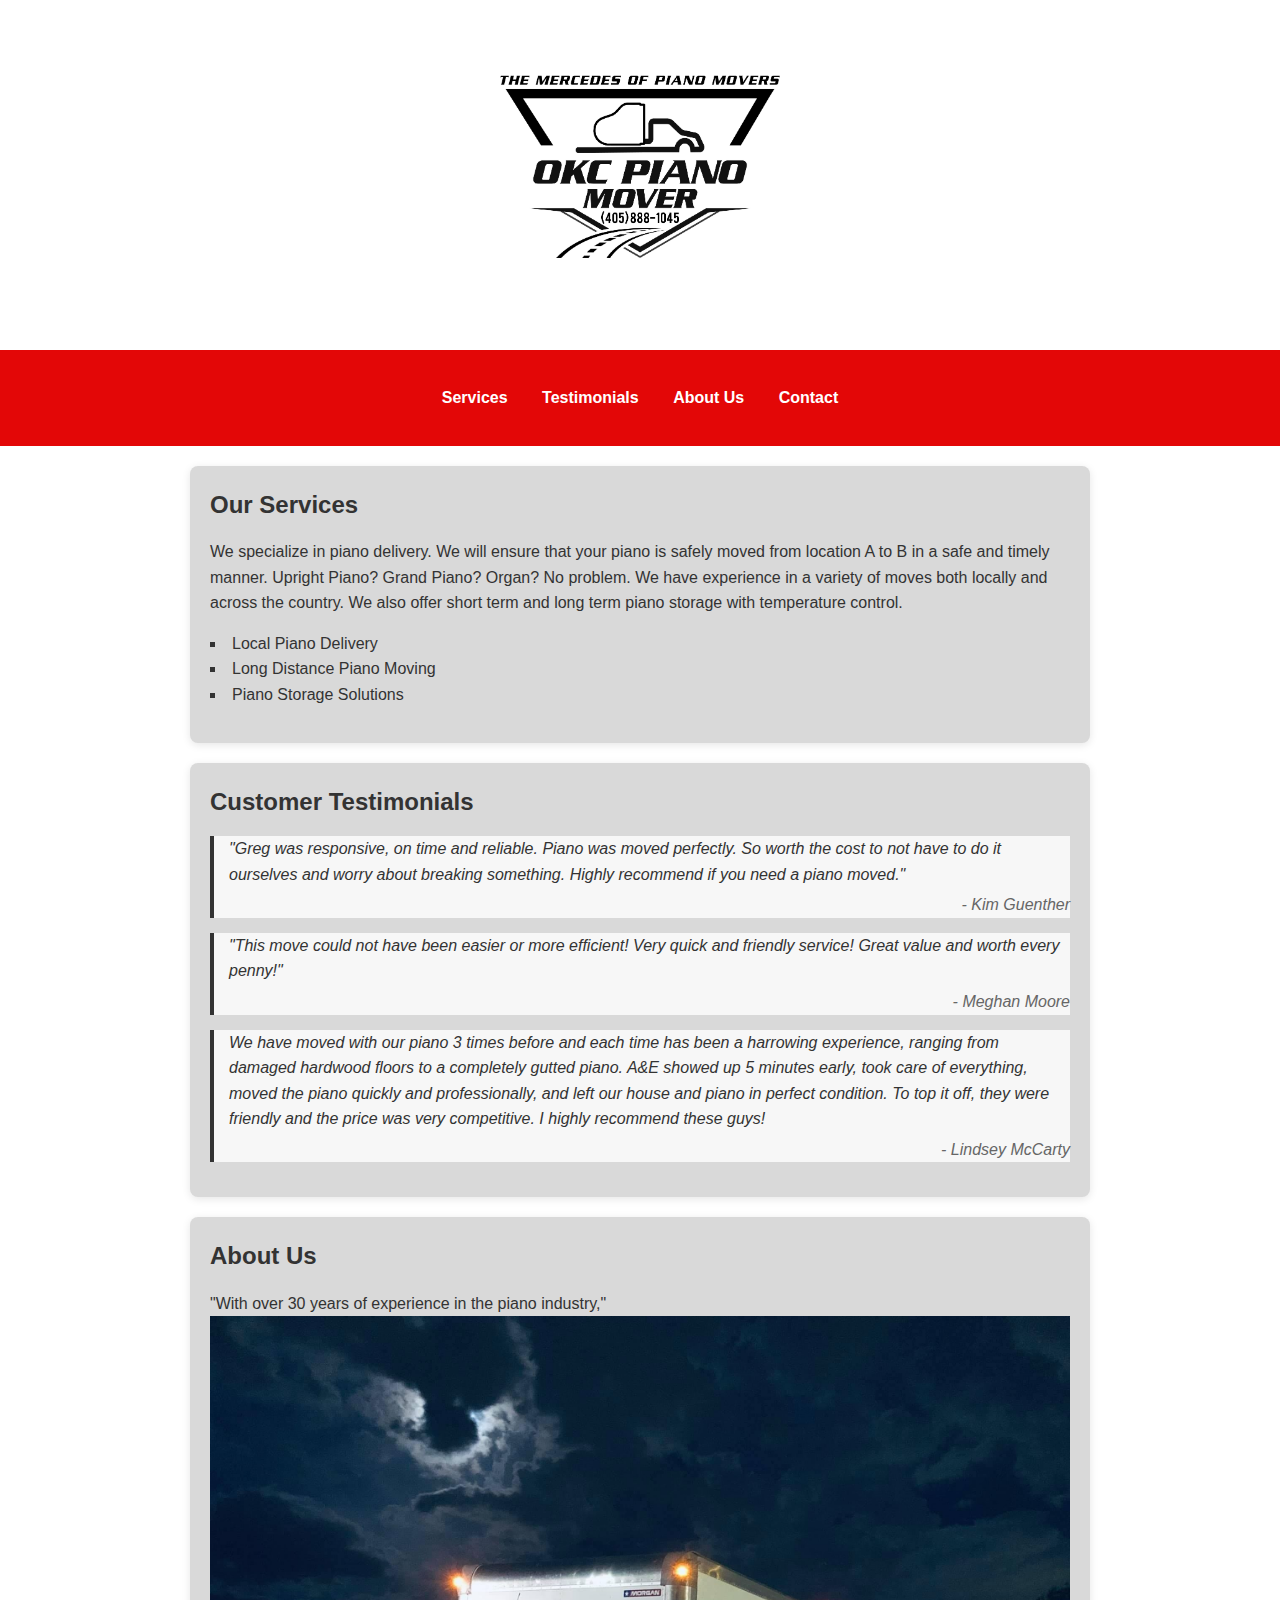
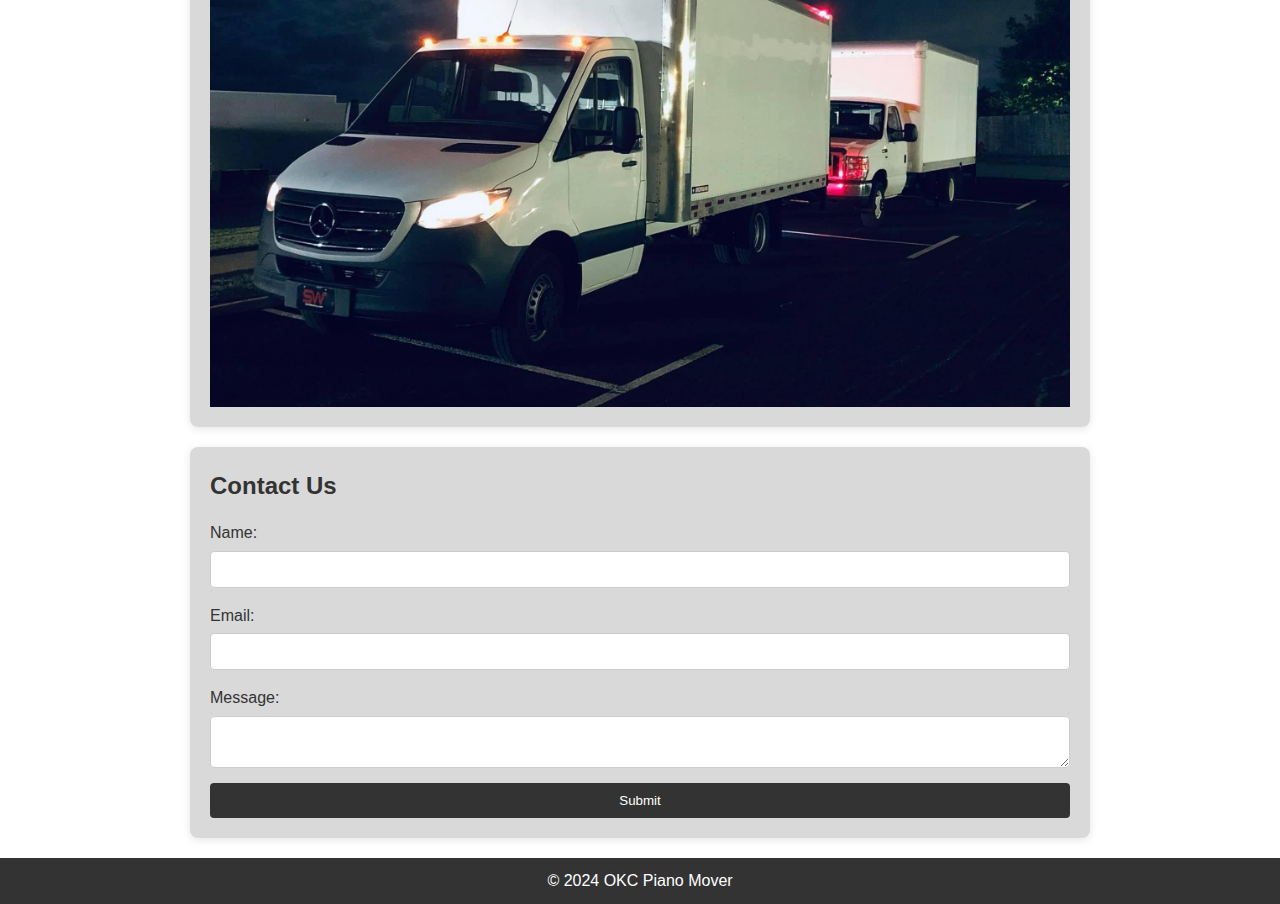
==== index.html @ 0775710b "added a piano type illustration image" ====
<!DOCTYPE html>
<html lang="en">
<head>
    <meta charset="UTF-8">
    <meta name="viewport" content="width=device-width, initial-scale=1.0">
    <title>OKC Piano Mover</title>
    <link rel="stylesheet" href="styles.css">
</head>
<body>

<center><img align ="center" src="images/logo.jpg" class="logo"  alt="OKC Piano Mover" height="350" width="350">
</center>
    <header>
        <nav>
            <ul>
                <li><a href="#services">Services</a></li>
                <li><a href="#testimonials">Testimonials</a></li>
                <li> <a href="#About Us">About Us</a></li>
                <li><a href="#contact">Contact</a></li>                
            </ul>
        </nav>
    </header>

    <section id="services" class="section">
        <h2>Our Services</h2>
        <p> We specialize in piano delivery. We will ensure that your piano is safely moved from location A to B in a safe and timely
            manner. Upright Piano? Grand Piano? Organ? No problem. We have experience in a variety of moves both locally and across the country. 
            We also offer short term and long term piano storage with temperature control.
		</p>
        <ul>
            <li>Local Piano Delivery</li>
            <li>Long Distance Piano Moving</li>
            <li>Piano Storage Solutions</li>
        </ul>
    </section>

    <section id="testimonials" class="section">
        <h2>Customer Testimonials</h2>

        <blockquote>
            <p>"Greg was responsive, on time and reliable. Piano was moved perfectly. So worth the cost to not have to 
                do it ourselves and worry about breaking something. Highly recommend if you need a piano moved."
            </p>
            <cite>- Kim Guenther</cite>
        </blockquote>
        <blockquote>
            <p>"This move could not  have been easier or more efficient! Very quick and friendly service! Great value  
                 and worth every penny!"
            </p>
            <cite>- Meghan Moore</cite>
        </blockquote>
        <blockquote>
            <p>We have moved with our piano 3 times before and each time has been a harrowing experience, ranging
            from damaged hardwood floors to a completely gutted piano. A&E showed up 5 minutes early, took care 
            of everything, moved the piano quickly and professionally, and left our house and piano in perfect
            condition. To top it off, they were friendly and the price was very competitive. I highly recommend these
            guys!
            </p>
            <cite>- Lindsey McCarty</cite>
        </blockquote>
    </section>

    <section id="About Us" class="section">
        <h2>About Us</h2>
        <p>"With over 30 years of experience in the piano industry,"</p>
        <center><img align ="center" src="images/trux.jpg" class="responsive"  alt="Moving Truck" height="600" width="744">
        </center>
    </section>

    <section id="contact" class="section">
        <h2>Contact Us</h2>
        <form action="#">
            <label for="name">Name:</label>
            <input type="text" id="name" name="name" required>

            <label for="email">Email:</label>
            <input type="email" id="email" name="email" required>

            <label for="message">Message:</label>
            <textarea id="message" name="message" required></textarea>

            <button type="submit">Submit</button>
        </form>
    </section>

    <footer>
        <p>&copy; 2024 OKC Piano Mover</p>
    </footer>

    
</body>


</html>

<?php

?>
---- styles.css ----
* {
    margin: 0;
    padding: 0;
    box-sizing: border-box;
}

body {
    font-family: Arial, sans-serif;
    line-height: 1.6;
    background-color: #ffffff;
    color: #333;
}
header logo {
    background-color: #333;
    color: white;
    padding: 20px 0;
   
}
header {
    background-color: #e30707;
    color: white;
    padding: 20px 0;
    text-align: center;
}

header h1 {
    margin-bottom: 10px;
}

nav ul {
    list-style: none;
    padding: 0;
}

nav ul li {
    display: inline;
    margin: 0 15px;
}

nav ul li a {
    color: white;
    text-decoration: none;
    font-weight: bold;
}

nav ul li a:hover {
    text-decoration: underline;
}

.section {
    padding: 20px;
    max-width: 900px;
    margin: 20px auto;
    background-color: #d9d9d9;
    border-radius: 8px;
    box-shadow: 0 2px 8px rgba(0, 0, 0, 0.1);
}

h2 {
    margin-bottom: 15px;
    color: #333;
}

ul {
    list-style: square inside;
    margin: 15px 0;
}

blockquote {
    border-left: 4px solid #333;
    padding-left: 15px;
    margin: 15px 0;
    background-color: #f7f7f7
}

blockquote p {
    font-style: italic;
}

blockquote cite {
    display: block;
    margin-top: 5px;
    text-align: right;
    color: #666;
}

form {
    display: flex;
    flex-direction: column;
}

form label {
    margin-bottom: 5px;
}

form input, form textarea {
    padding: 10px;
    margin-bottom: 15px;
    border: 1px solid #ccc;
    border-radius: 4px;
}

form button {
    padding: 10px 15px;
    background-color: #333;
    color: white;
    border: none;
    border-radius: 4px;
    cursor: pointer;
}

form button:hover {
    background-color: #555;
}

footer {
    text-align: center;
    padding: 10px 0;
    background-color: #333;
    color: white;
    margin-top: 20px;
}

.responsive{
    width: 100%;
    height: auto;
  }

.dropdowntext{

    text-align:left;
    display:inline-block;
}
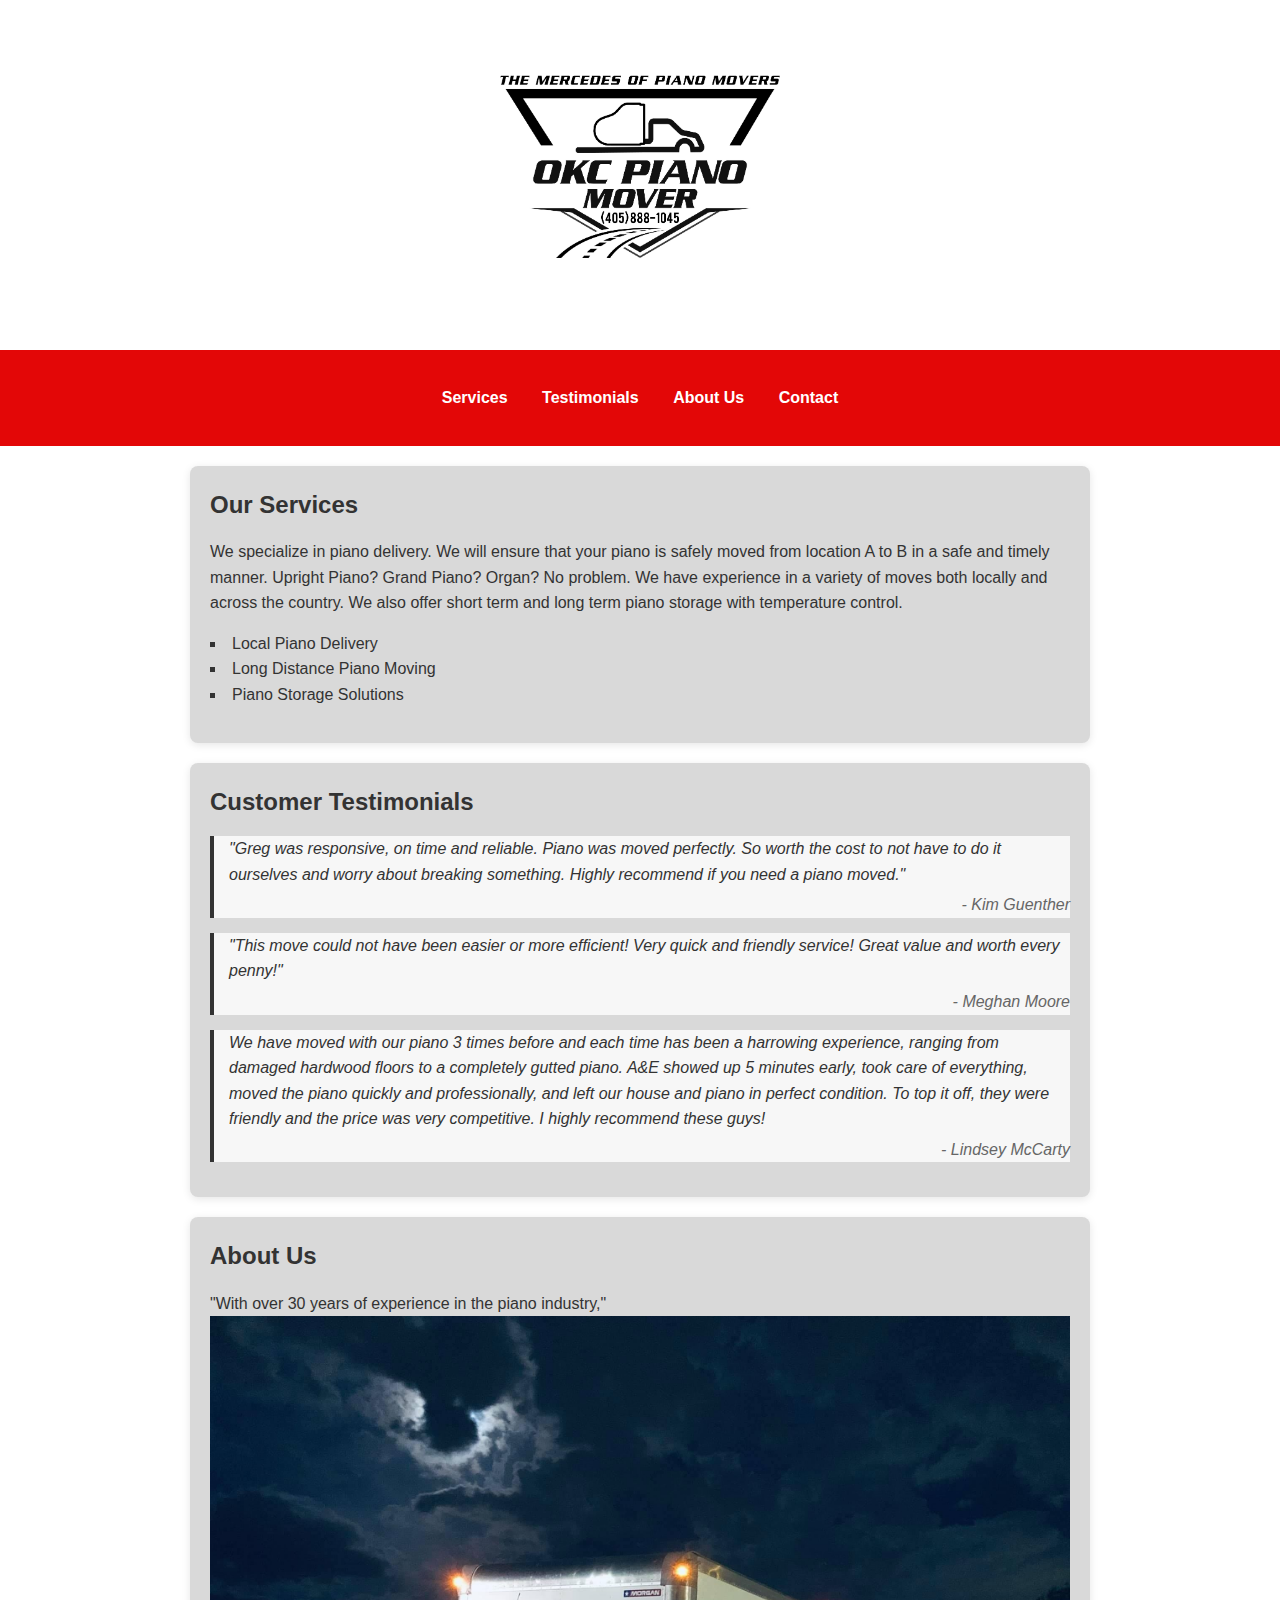
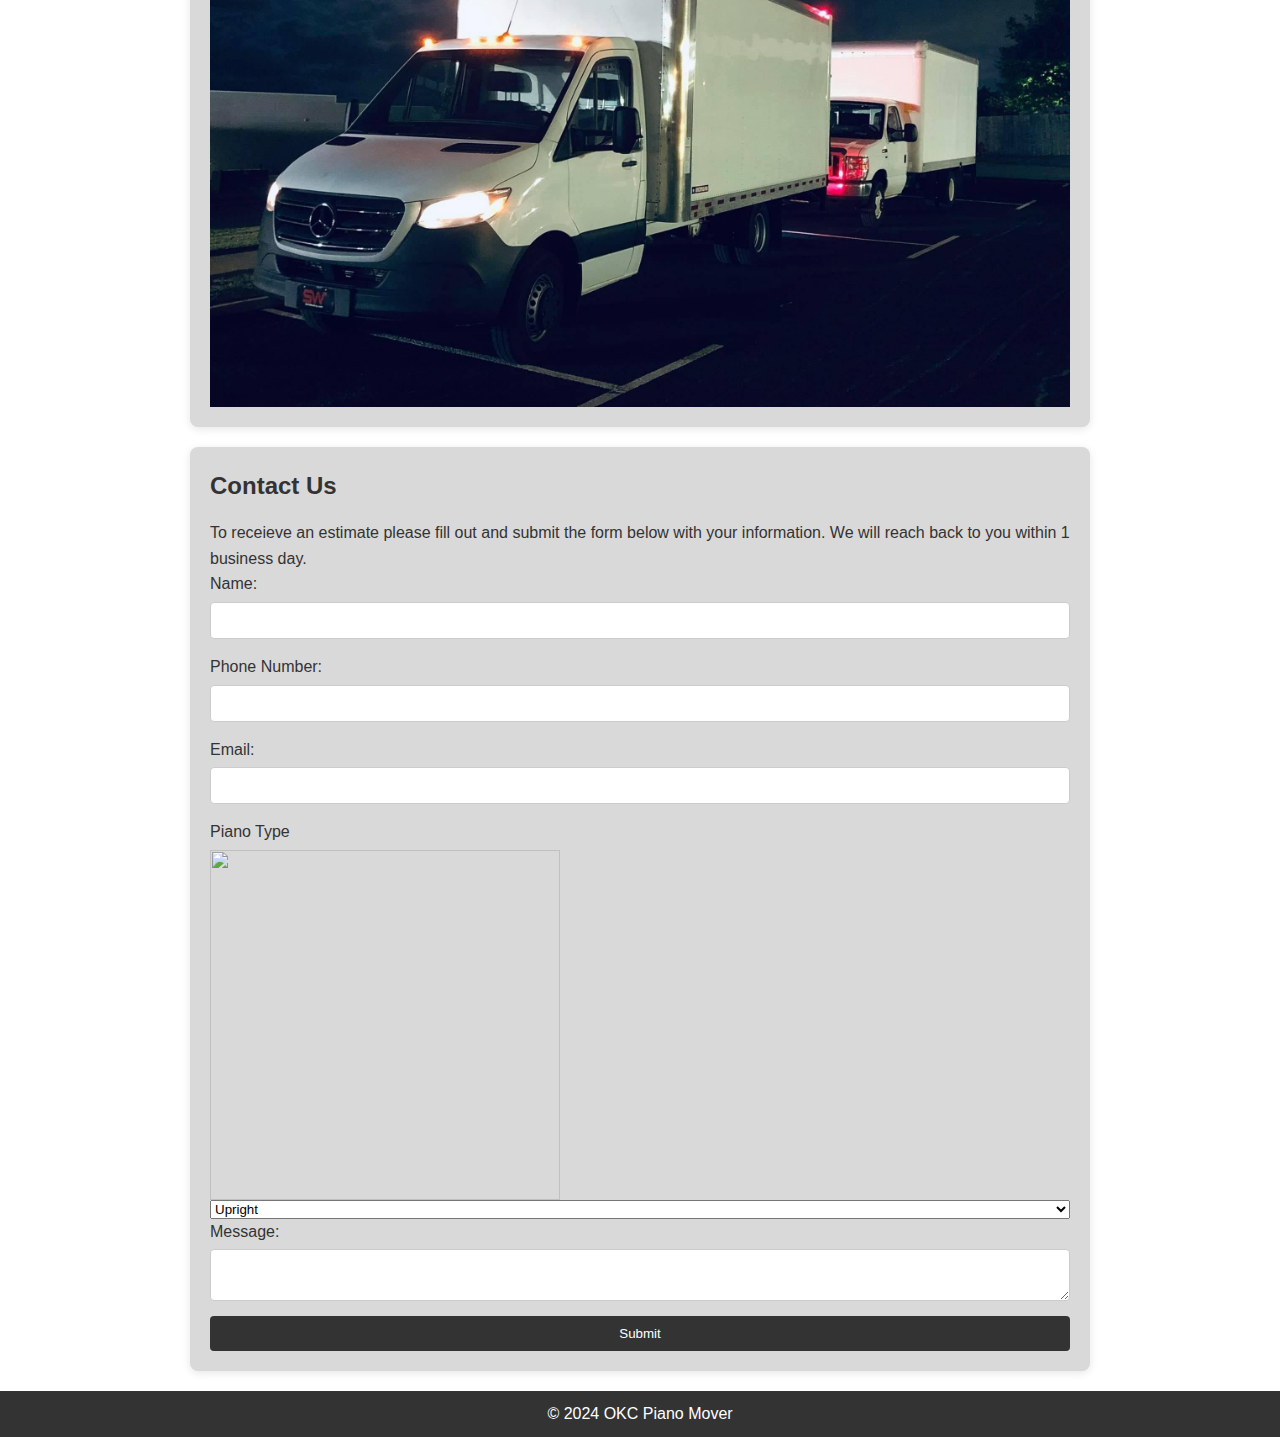
==== commit 2ebbc4f3: "fixed image" ====
--- a/index.html
+++ b/index.html
@@ -7,7 +7,7 @@
     <link rel="stylesheet" href="styles.css">
 </head>
 <body>
-
+<script src="script.js"></script>
 <center><img align ="center" src="images/logo.jpg" class="logo"  alt="OKC Piano Mover" height="350" width="350">
 </center>
     <header>
@@ -64,22 +64,38 @@
         <h2>About Us</h2>
         <p>"With over 30 years of experience in the piano industry,"</p>
         <center><img align ="center" src="images/trux.jpg" class="responsive"  alt="Moving Truck" height="600" width="744">
-        </center>
+        
     </section>
 
     <section id="contact" class="section">
         <h2>Contact Us</h2>
+        <p>To receieve an estimate please fill out and submit the form below with your information. We will reach back to you within 1 business day.</p>
         <form action="#">
             <label for="name">Name:</label>
             <input type="text" id="name" name="name" required>
 
+            <label for="phone">Phone Number:</label>
+            <input type="phone" id="phone" name="phone" required>
+
             <label for="email">Email:</label>
             <input type="email" id="email" name="email" required>
+
+            <label for="piano">Piano Type</label>
+            <!-- add javascript to popup image to show piano types-->
+            <img src="images/piano_types.png" class="piano_types" width="350" height="350">
+            <select  class ="dropdown" name="piano" id="piano">  
+            <option value="Upright" class ="dropdowntext">Upright</option>
+            <option value="Grand" class ="dropdowntext">Grand</option>
+            <option value="Organ"class ="dropdowntext">Organ</option>
+            <option value="Other" class ="dropdowntext">Other</option>
+            </select>
 
             <label for="message">Message:</label>
             <textarea id="message" name="message" required></textarea>
 
-            <button type="submit">Submit</button>
+
+
+            <button type="submit" class="butt">Submit</button>
         </form>
     </section>
 
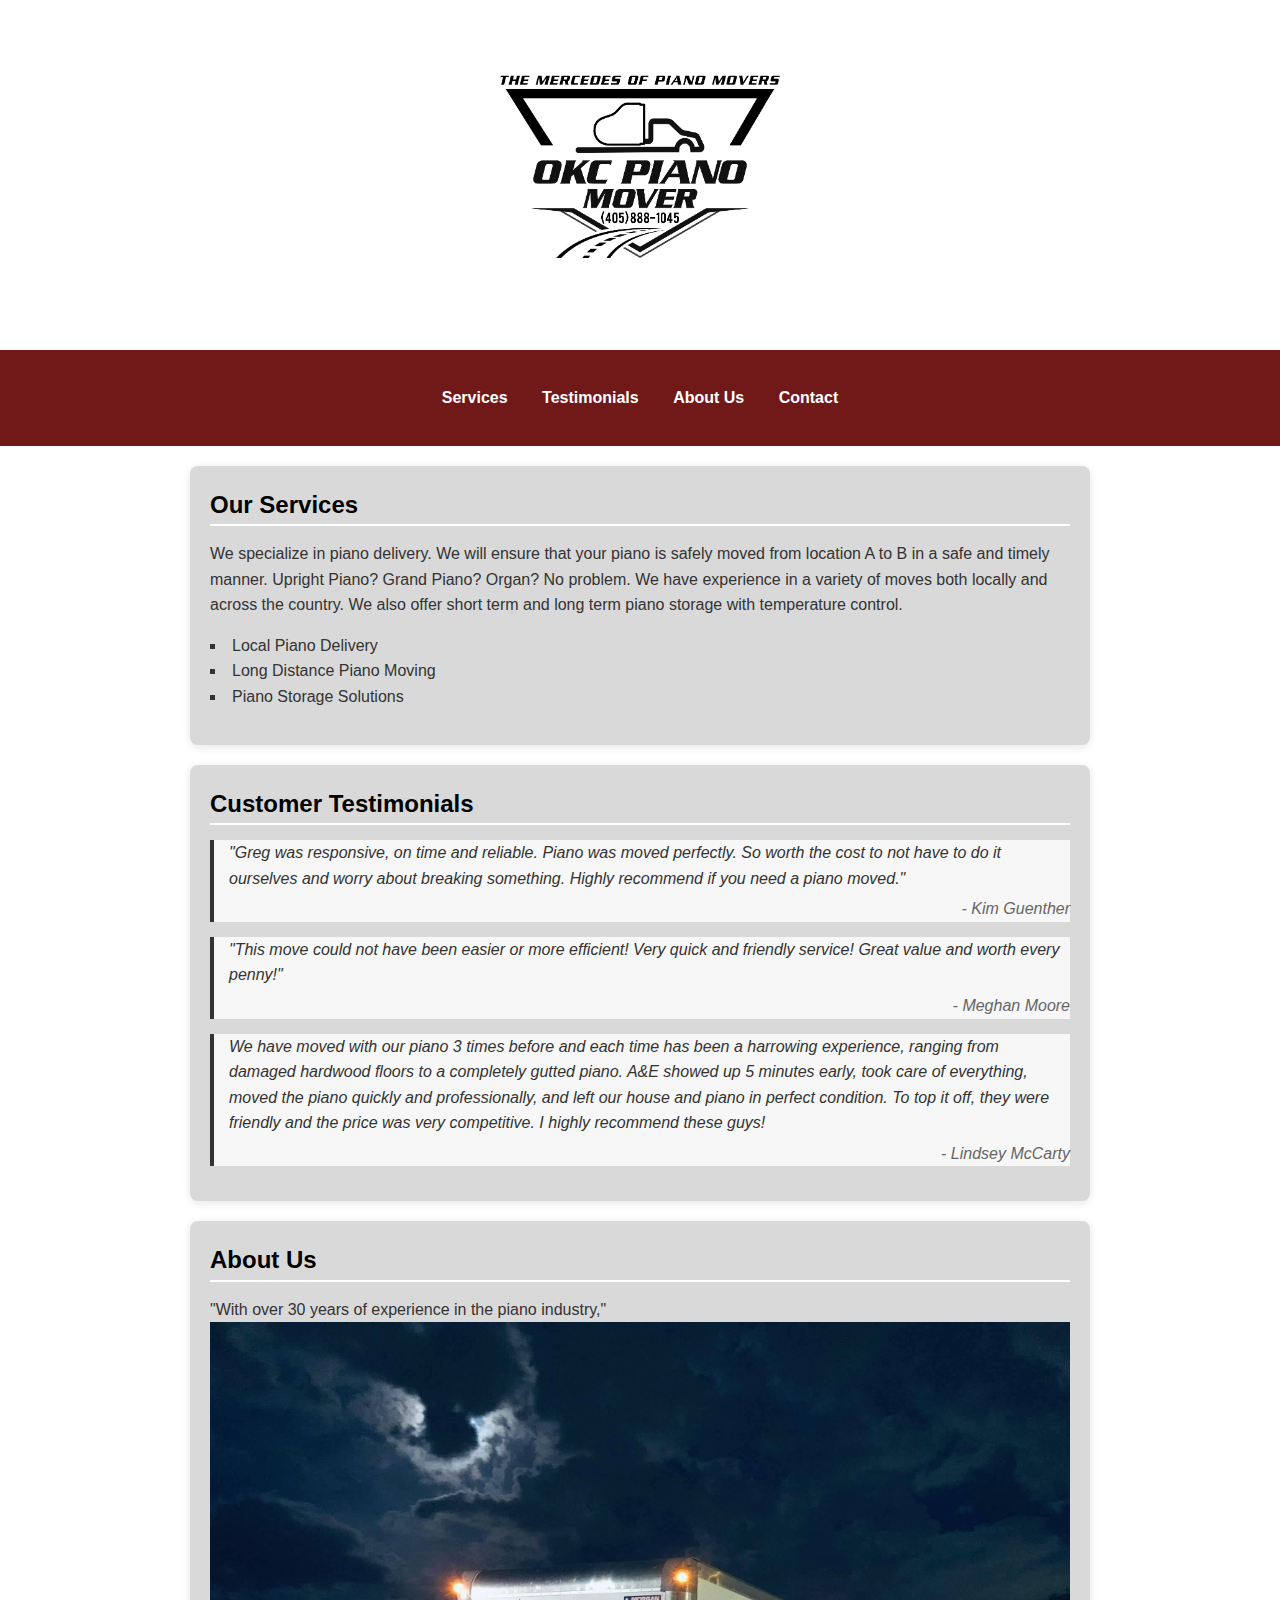
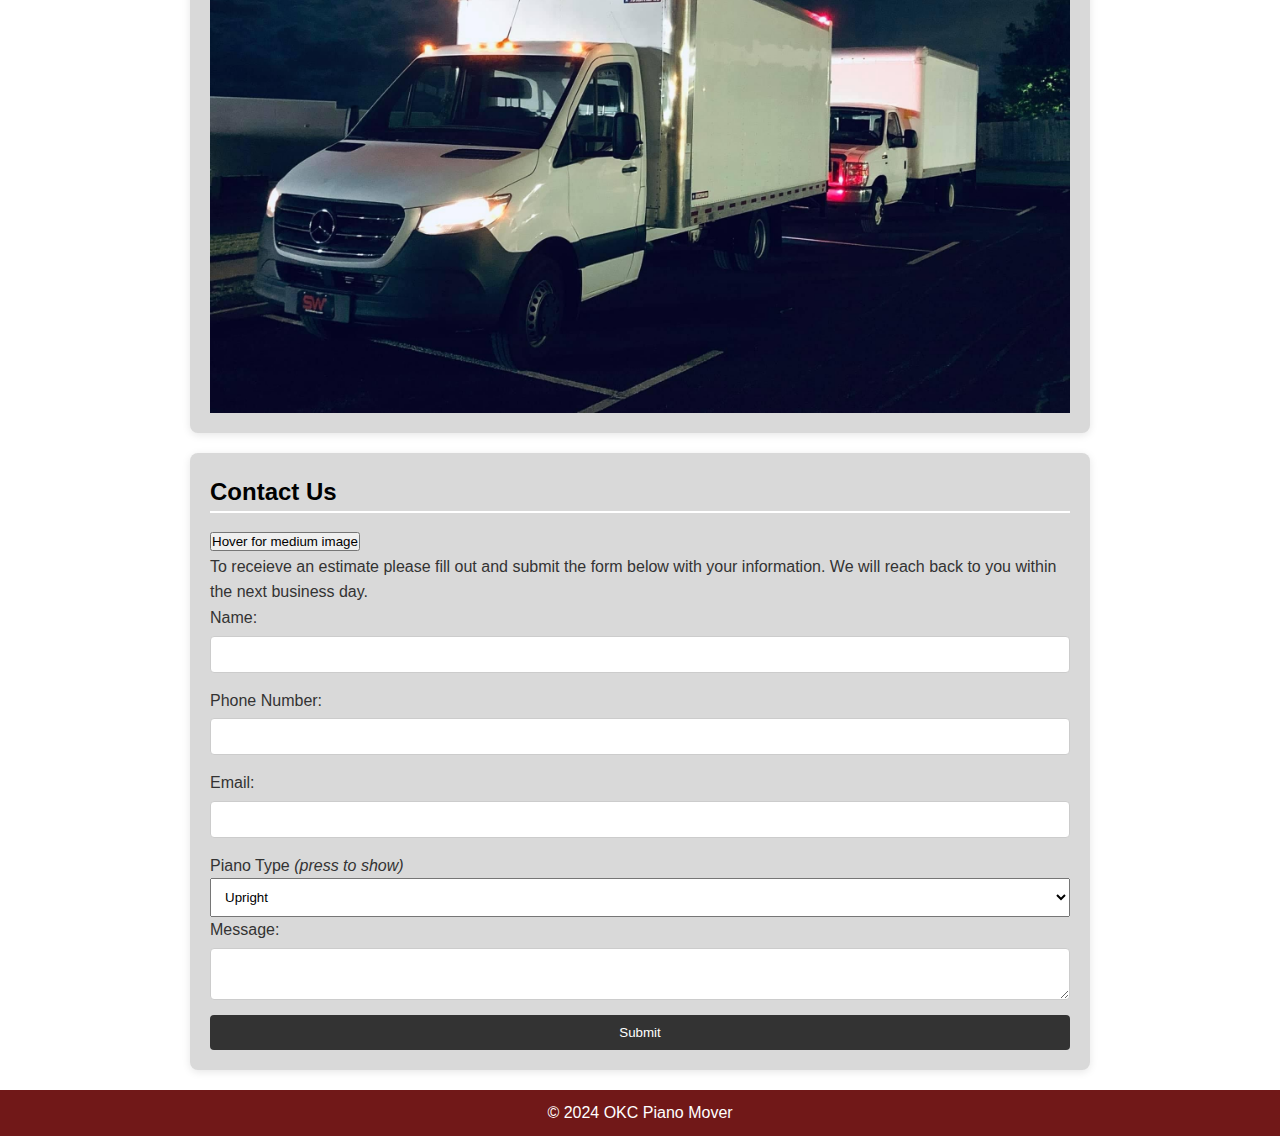
==== commit f3304fca: "added popup image" ====
--- a/index.html
+++ b/index.html
@@ -69,7 +69,15 @@
 
     <section id="contact" class="section">
         <h2>Contact Us</h2>
-        <p>To receieve an estimate please fill out and submit the form below with your information. We will reach back to you within 1 business day.</p>
+        <div>
+            <button
+                id="imageMedium"
+                onclick="showImage('imageMedium','images/piano_types.png')"
+            >
+                Hover for medium image
+            </button>
+            </div>
+        <p>To receieve an estimate please fill out and submit the form below with your information. We will reach back to you within the next business day.</p>
         <form action="#">
             <label for="name">Name:</label>
             <input type="text" id="name" name="name" required>
@@ -79,10 +87,12 @@
 
             <label for="email">Email:</label>
             <input type="email" id="email" name="email" required>
-
-            <label for="piano">Piano Type</label>
+            <div class = "imgpopup">
+                <label for="piano" id="imageMedium" 
+                onclick="showImage('imageMedium','images/piano_types.png')"            
+                >Piano Type <em>(press to show)</em></label>
+            </div>
             <!-- add javascript to popup image to show piano types-->
-            <img src="images/piano_types.png" class="piano_types" width="350" height="350">
             <select  class ="dropdown" name="piano" id="piano">  
             <option value="Upright" class ="dropdowntext">Upright</option>
             <option value="Grand" class ="dropdowntext">Grand</option>
--- a/styles.css
+++ b/styles.css
@@ -10,6 +10,8 @@
     background-color: #ffffff;
     color: #333;
 }
+
+
 header logo {
     background-color: #333;
     color: white;
@@ -17,7 +19,7 @@
    
 }
 header {
-    background-color: #e30707;
+    background-color: #711818;
     color: white;
     padding: 20px 0;
     text-align: center;
@@ -58,7 +60,8 @@
 
 h2 {
     margin-bottom: 15px;
-    color: #333;
+    color:#000000;
+    border-bottom: 2px solid #ffffff;
 }
 
 ul {
@@ -116,7 +119,7 @@
 footer {
     text-align: center;
     padding: 10px 0;
-    background-color: #333;
+    background-color: #711818;
     color: white;
     margin-top: 20px;
 }
@@ -126,8 +129,22 @@
     height: auto;
   }
 
-.dropdowntext{
+.dropdown{
 
-    text-align:left;
-    display:inline-block;
+ padding: 10px !important;
+ text-align:left;
+ display: inline-block
+}
+
+.imageMedium
+{
+    width: auto;
+    height: auto;
+}
+
+.imagepoup
+{
+    display:flex;
+    justify-content:center;
+    position:fixed;
 }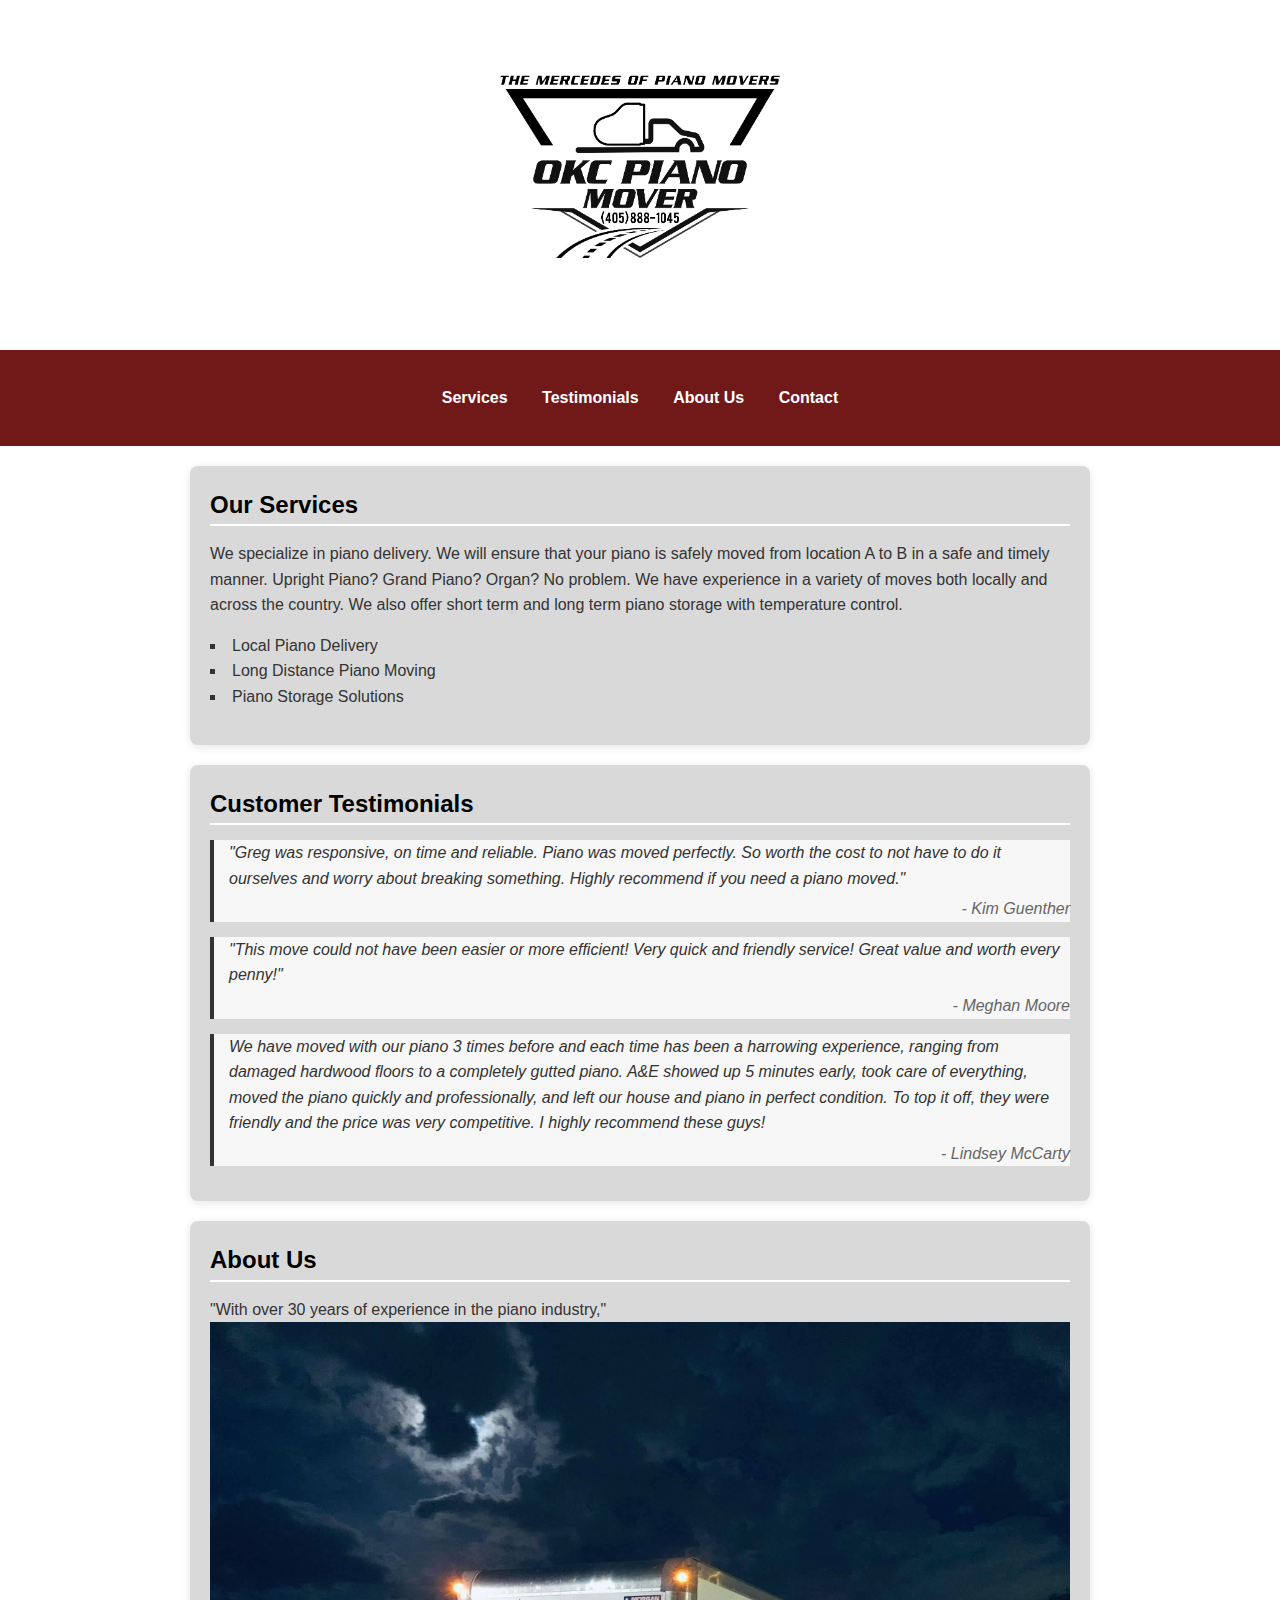
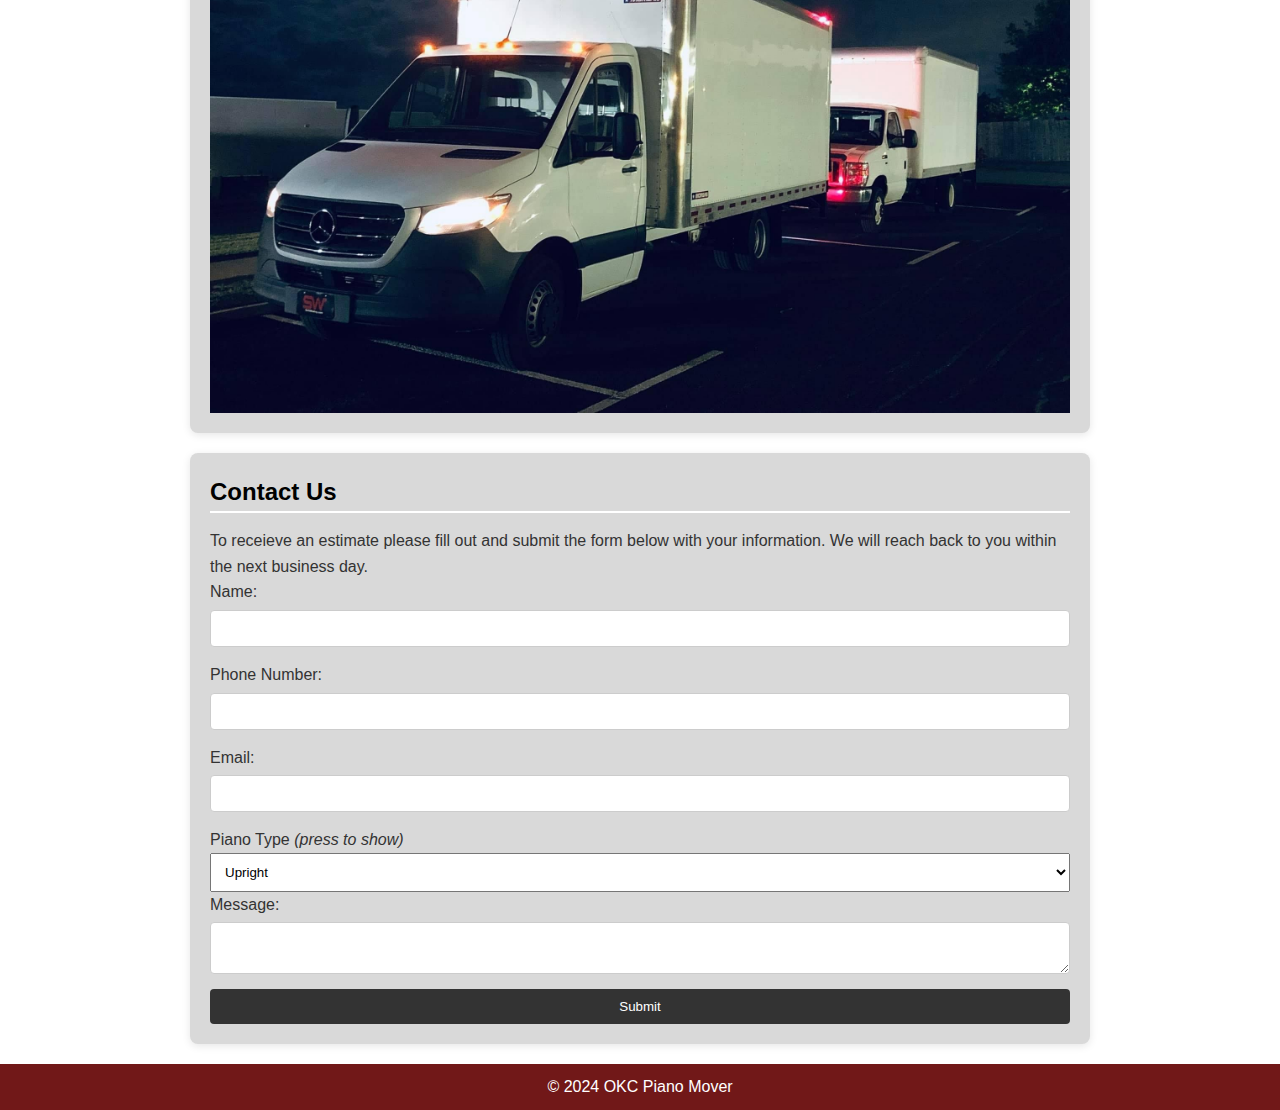
==== commit 6dc3c769: "added popup image" ====
--- a/index.html
+++ b/index.html
@@ -69,14 +69,6 @@
 
     <section id="contact" class="section">
         <h2>Contact Us</h2>
-        <div>
-            <button
-                id="imageMedium"
-                onclick="showImage('imageMedium','images/piano_types.png')"
-            >
-                Hover for medium image
-            </button>
-            </div>
         <p>To receieve an estimate please fill out and submit the form below with your information. We will reach back to you within the next business day.</p>
         <form action="#">
             <label for="name">Name:</label>
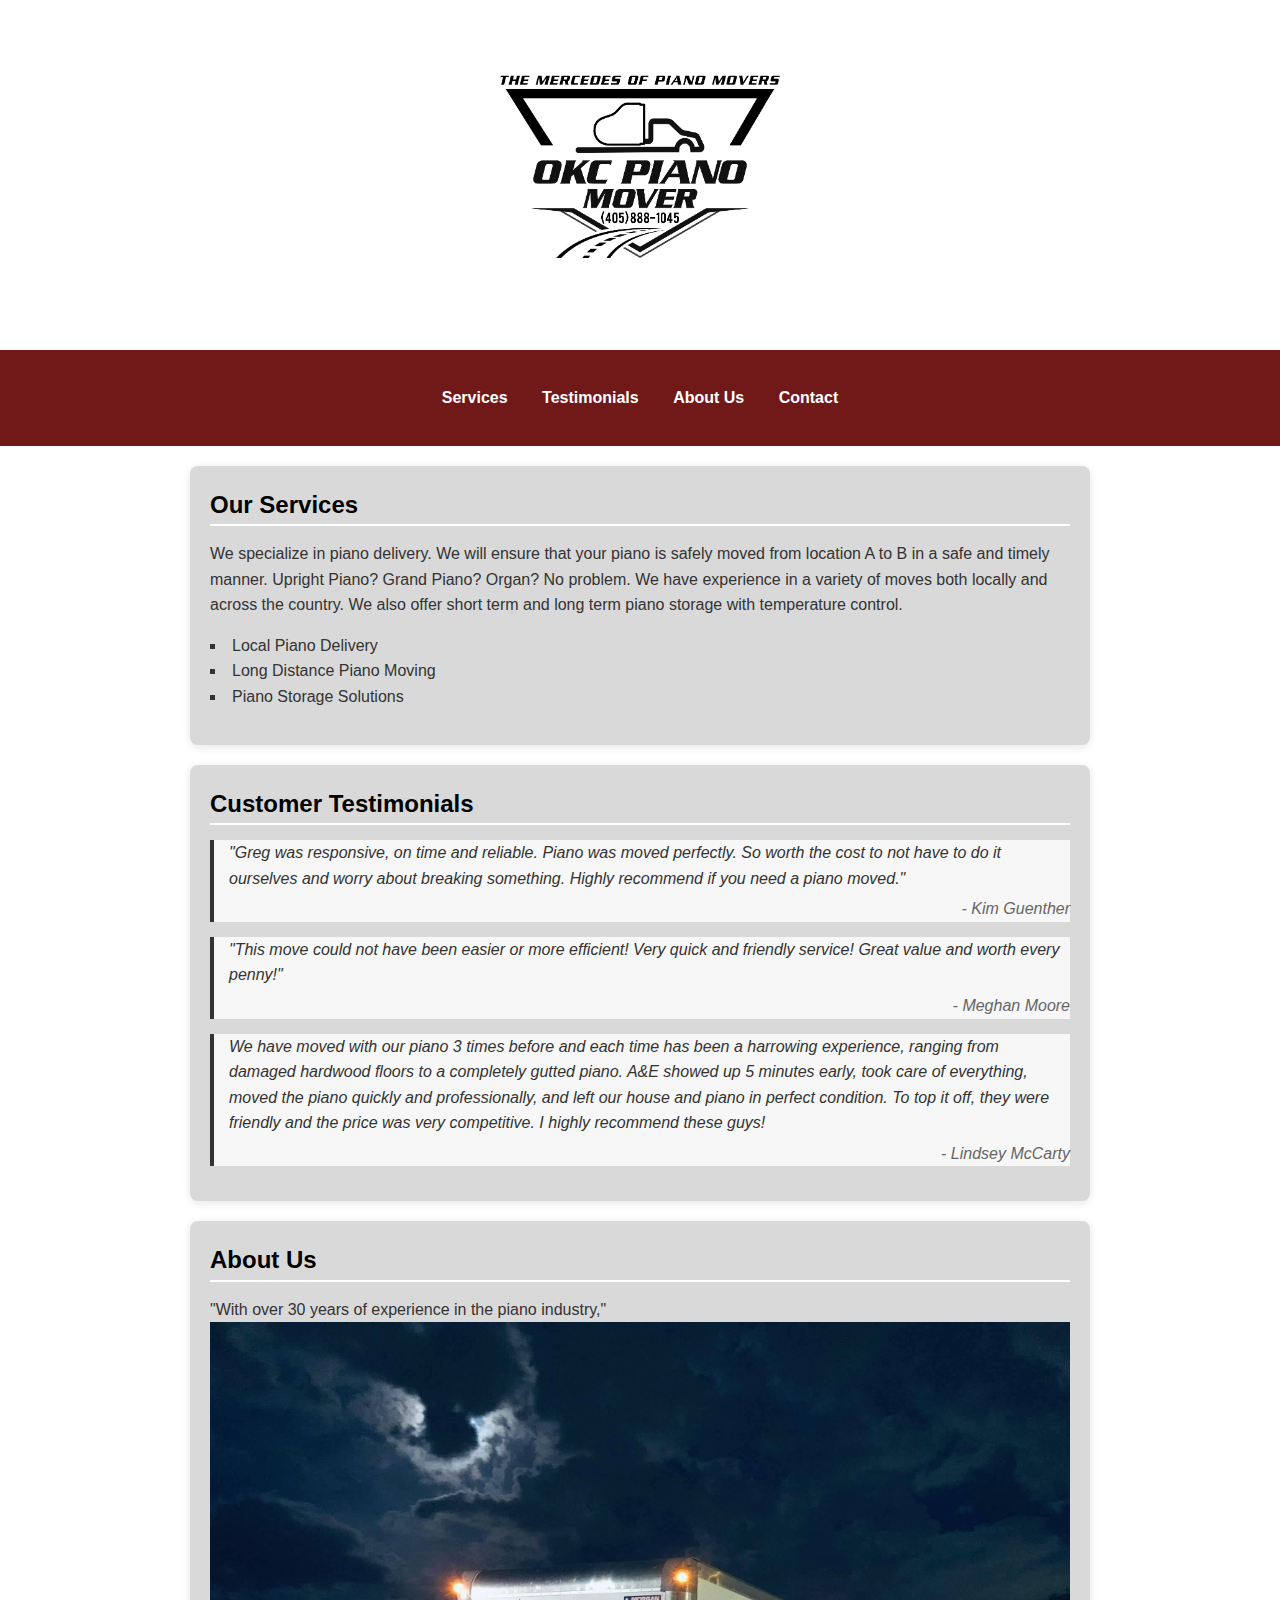
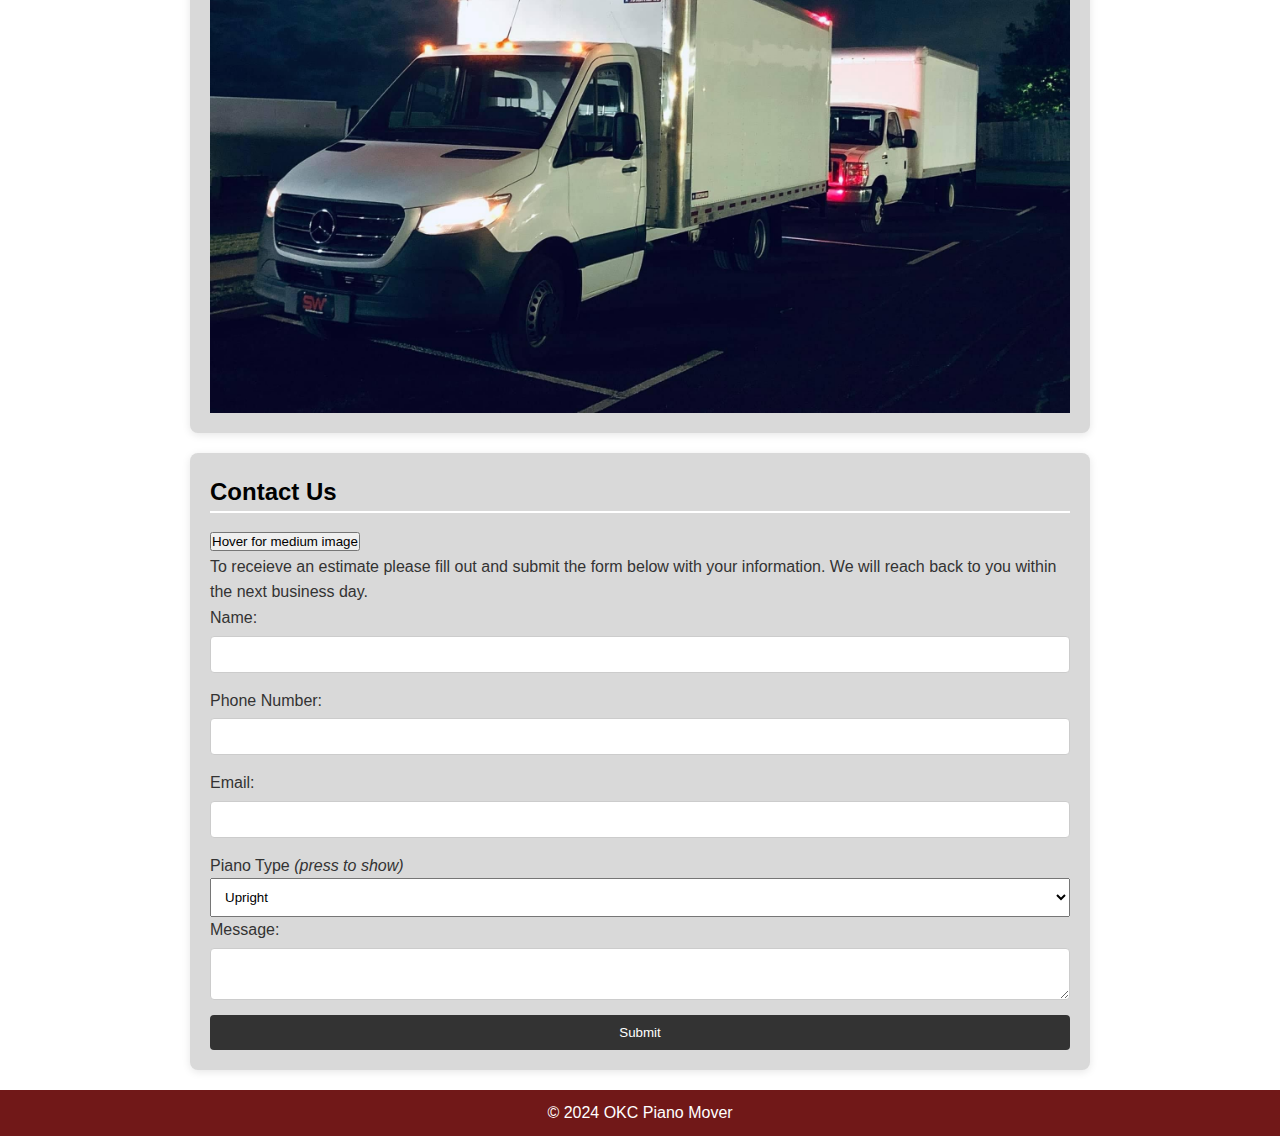
==== commit 21c2ea4e: "peepeepoopoo" ====
--- a/index.html
+++ b/index.html
@@ -69,6 +69,14 @@
 
     <section id="contact" class="section">
         <h2>Contact Us</h2>
+        <div>
+            <button
+                id="imageMedium"
+                onclick="showImage('imageMedium','images/piano_types.png')"
+            >
+                Hover for medium image
+            </button>
+            </div>
         <p>To receieve an estimate please fill out and submit the form below with your information. We will reach back to you within the next business day.</p>
         <form action="#">
             <label for="name">Name:</label>
--- a/styles.css
+++ b/styles.css
@@ -142,7 +142,7 @@
     height: auto;
 }
 
-.imagepoup
+.popupimage
 {
     display:flex;
     justify-content:center;
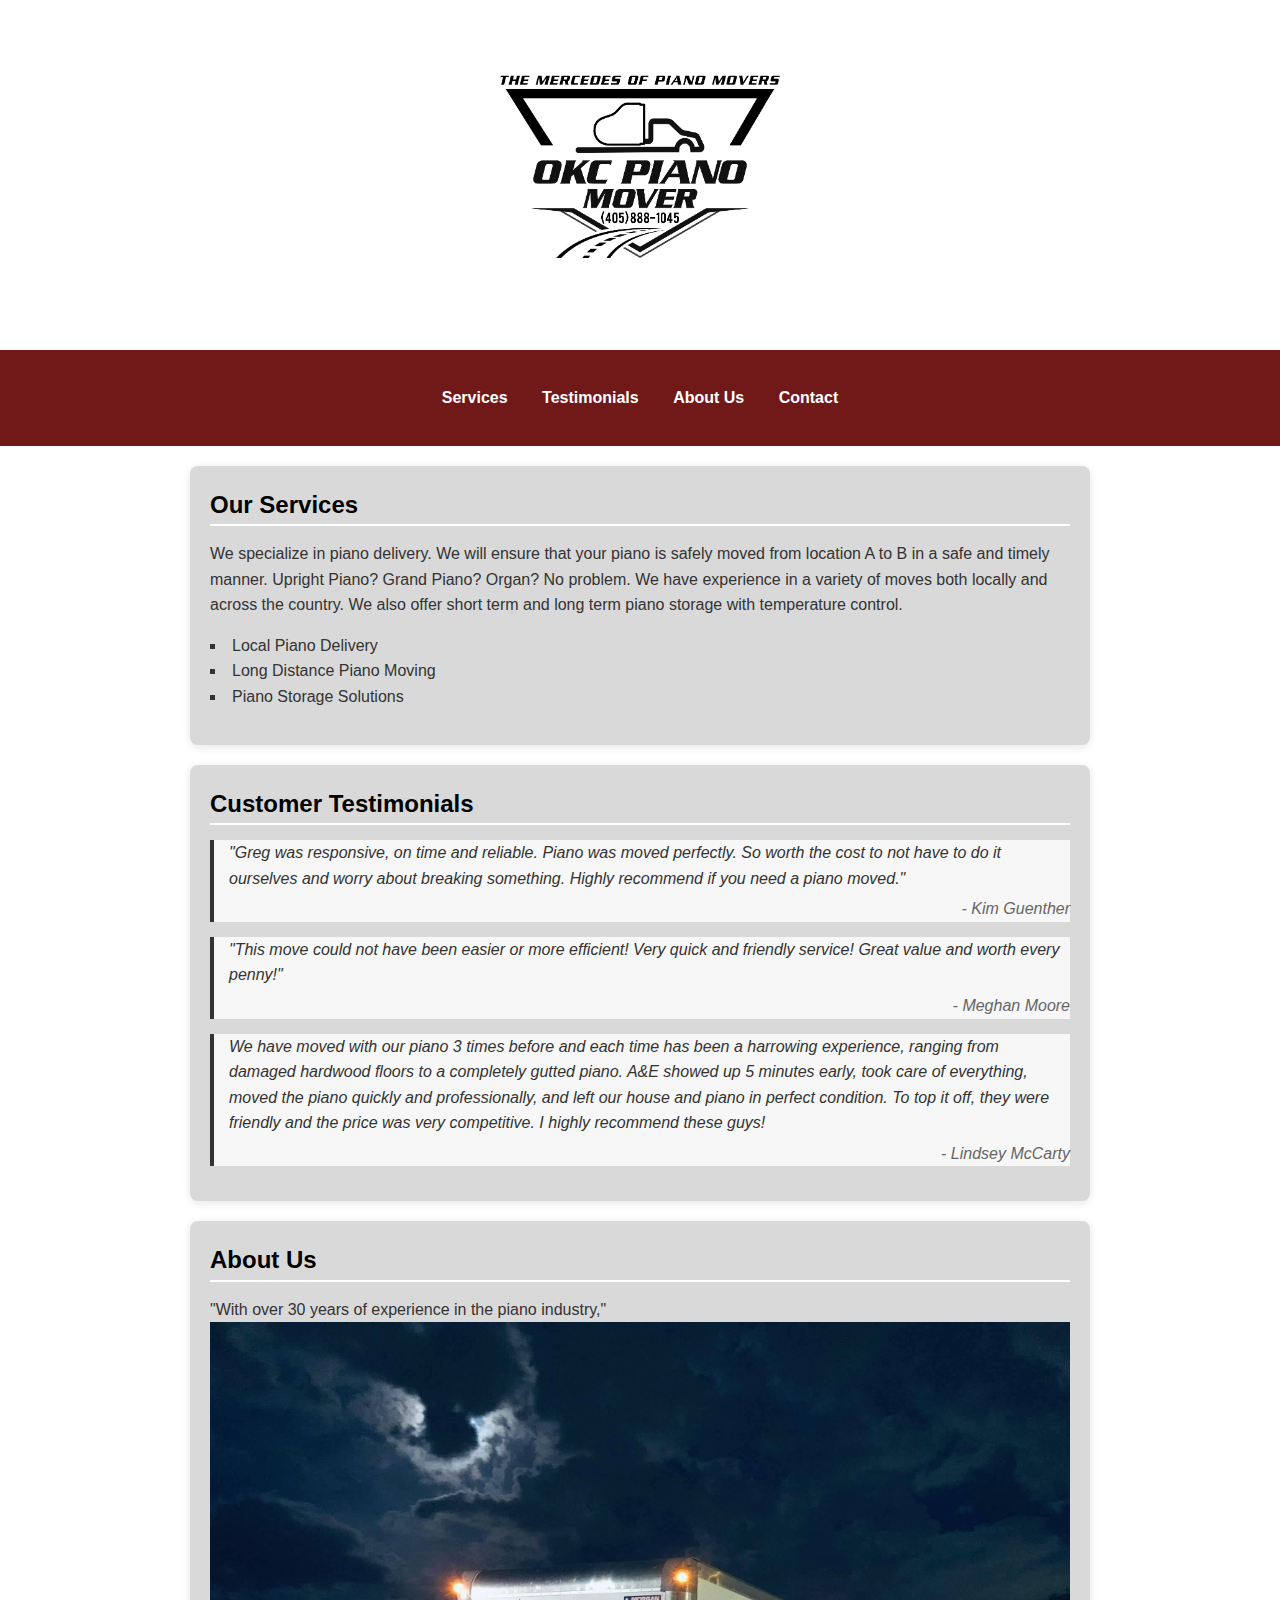
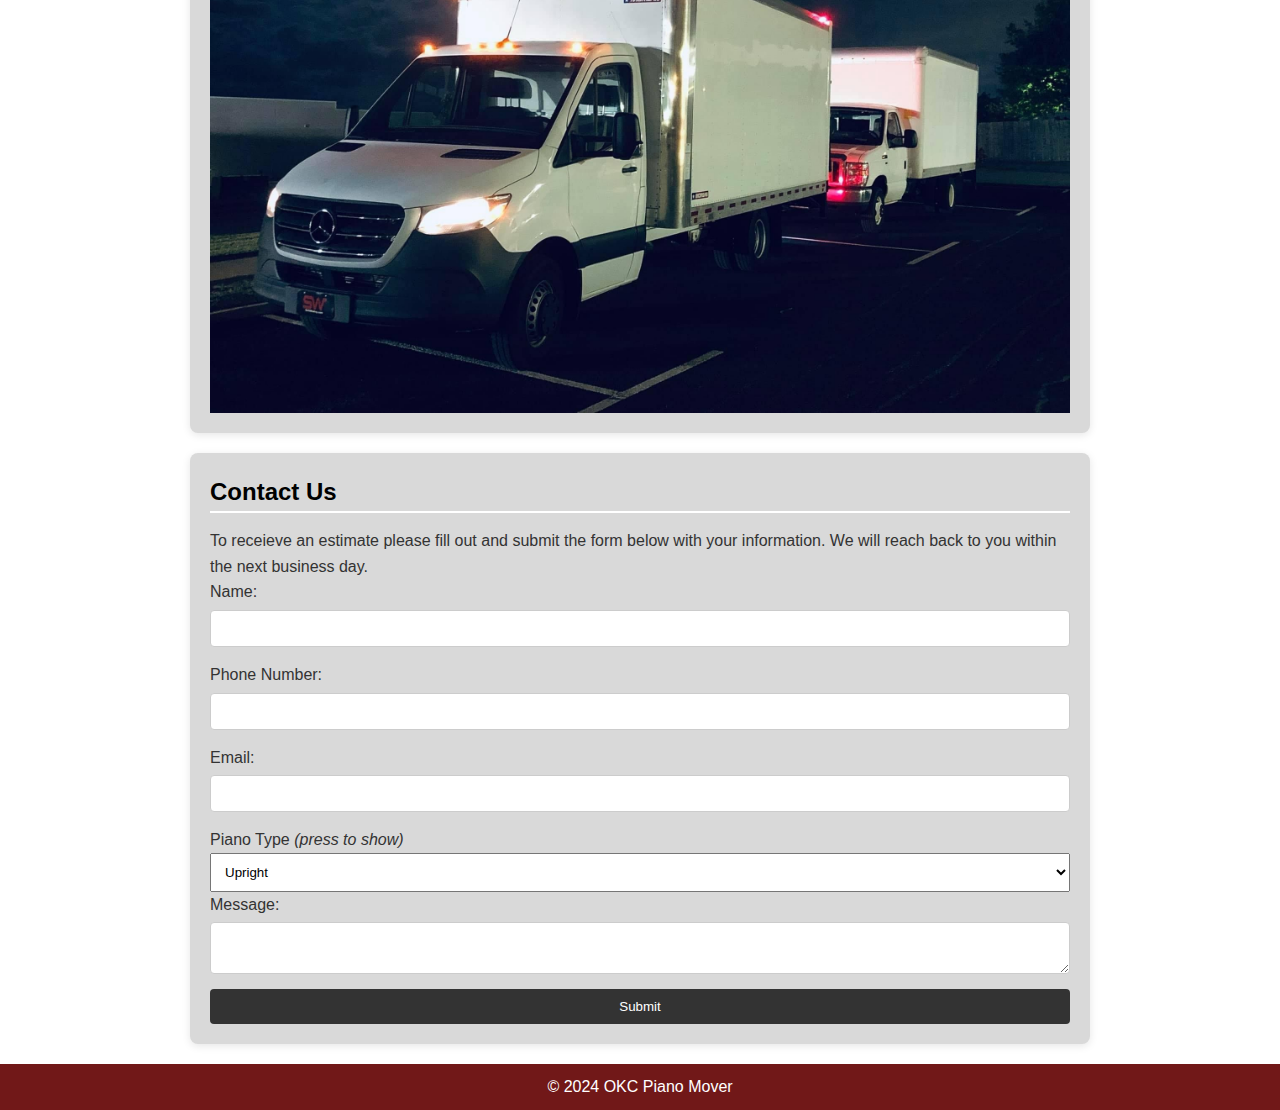
==== commit 6cf5d633: "peepeepoopoo" ====
--- a/index.html
+++ b/index.html
@@ -69,14 +69,6 @@
 
     <section id="contact" class="section">
         <h2>Contact Us</h2>
-        <div>
-            <button
-                id="imageMedium"
-                onclick="showImage('imageMedium','images/piano_types.png')"
-            >
-                Hover for medium image
-            </button>
-            </div>
         <p>To receieve an estimate please fill out and submit the form below with your information. We will reach back to you within the next business day.</p>
         <form action="#">
             <label for="name">Name:</label>
--- a/styles.css
+++ b/styles.css
@@ -136,15 +136,3 @@
  display: inline-block
 }
 
-.imageMedium
-{
-    width: auto;
-    height: auto;
-}
-
-.popupimage
-{
-    display:flex;
-    justify-content:center;
-    position:fixed;
-}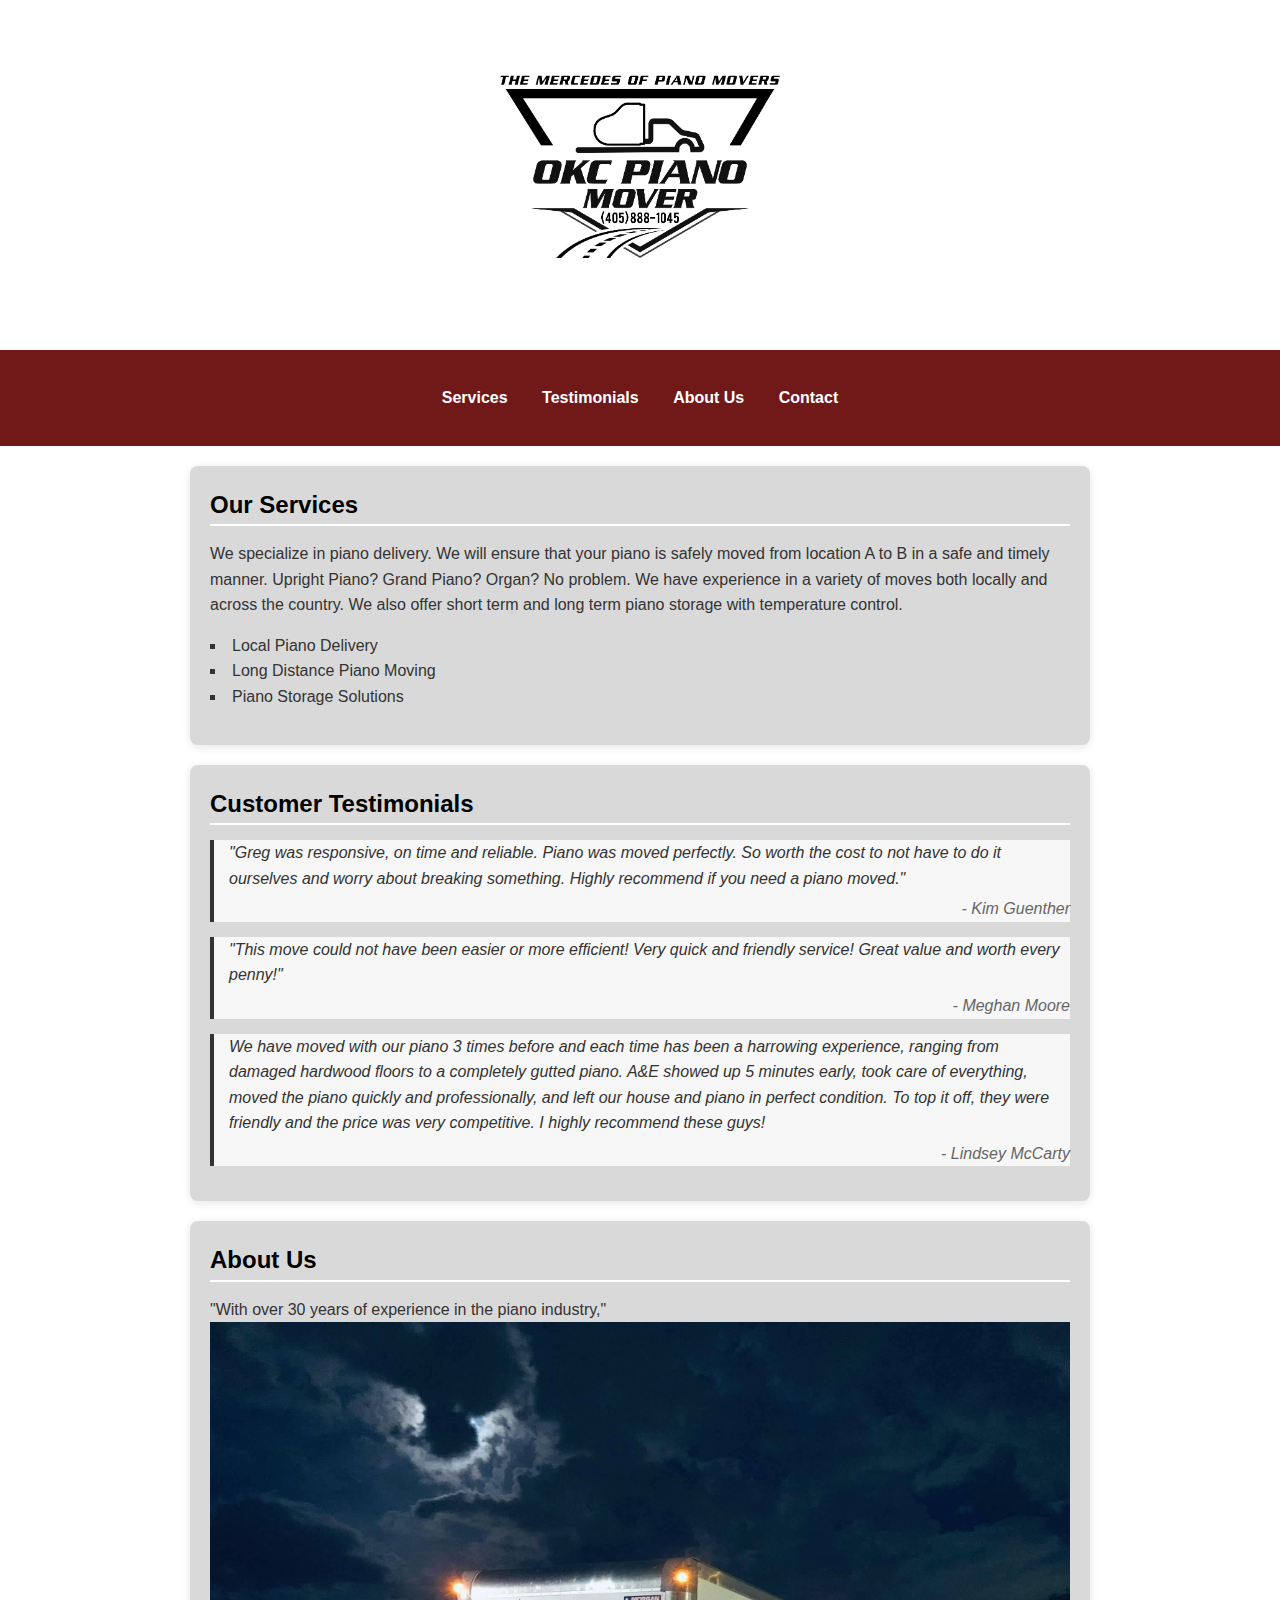
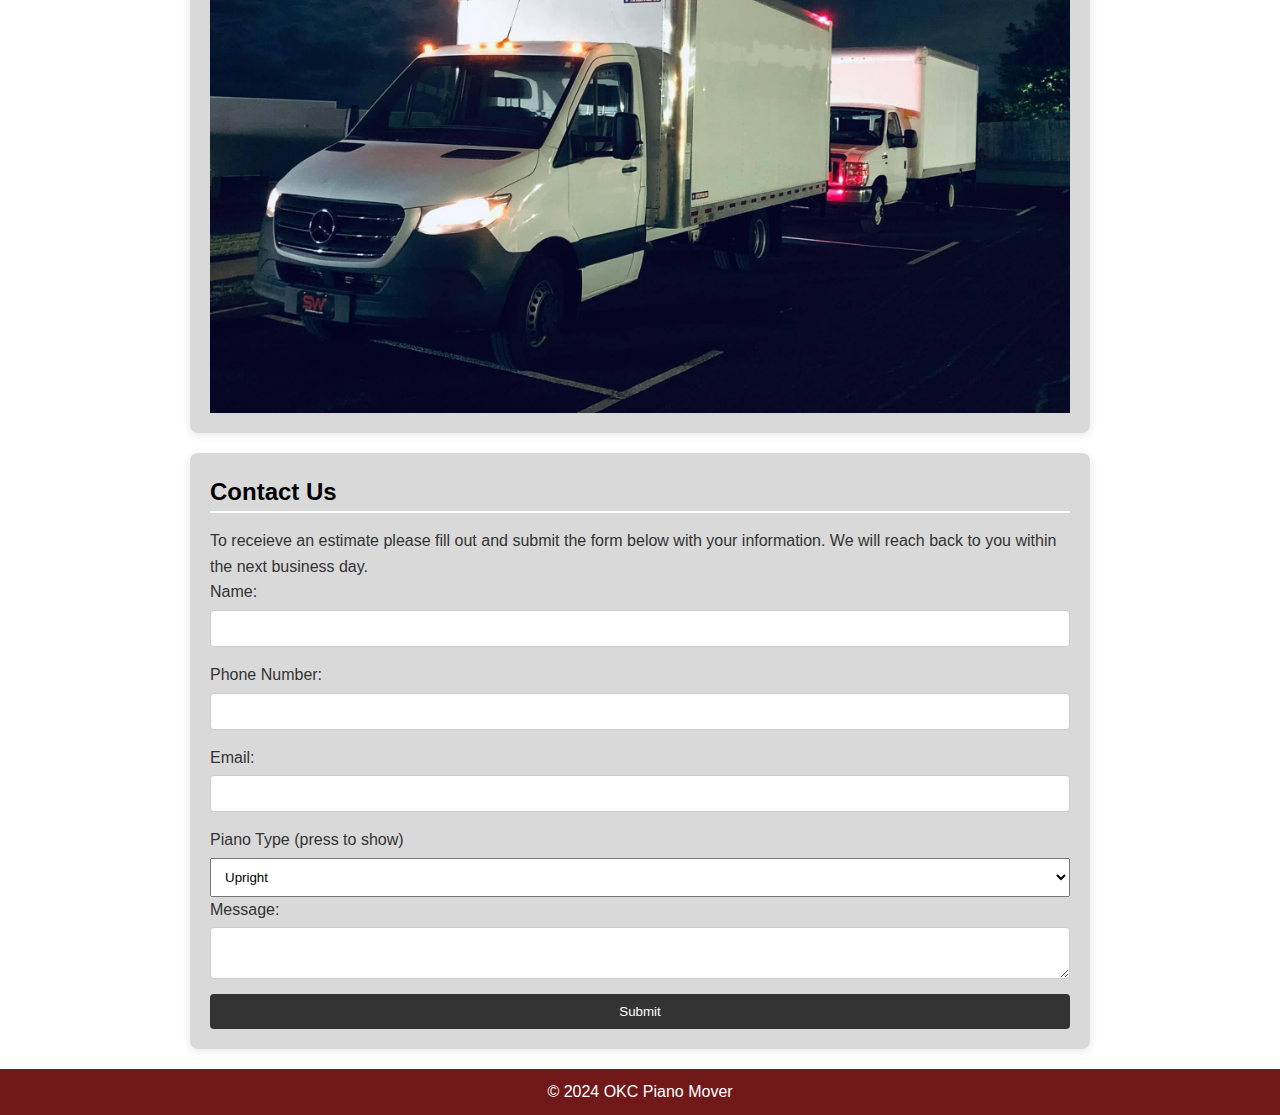
==== commit f2cd1447: "peepee" ====
--- a/index.html
+++ b/index.html
@@ -79,11 +79,11 @@
 
             <label for="email">Email:</label>
             <input type="email" id="email" name="email" required>
-            <div class = "imgpopup">
+            
                 <label for="piano" id="imageMedium" 
                 onclick="showImage('imageMedium','images/piano_types.png')"            
-                >Piano Type <em>(press to show)</em></label>
-            </div>
+                >Piano Type (press to show)</label>
+            
             <!-- add javascript to popup image to show piano types-->
             <select  class ="dropdown" name="piano" id="piano">  
             <option value="Upright" class ="dropdowntext">Upright</option>
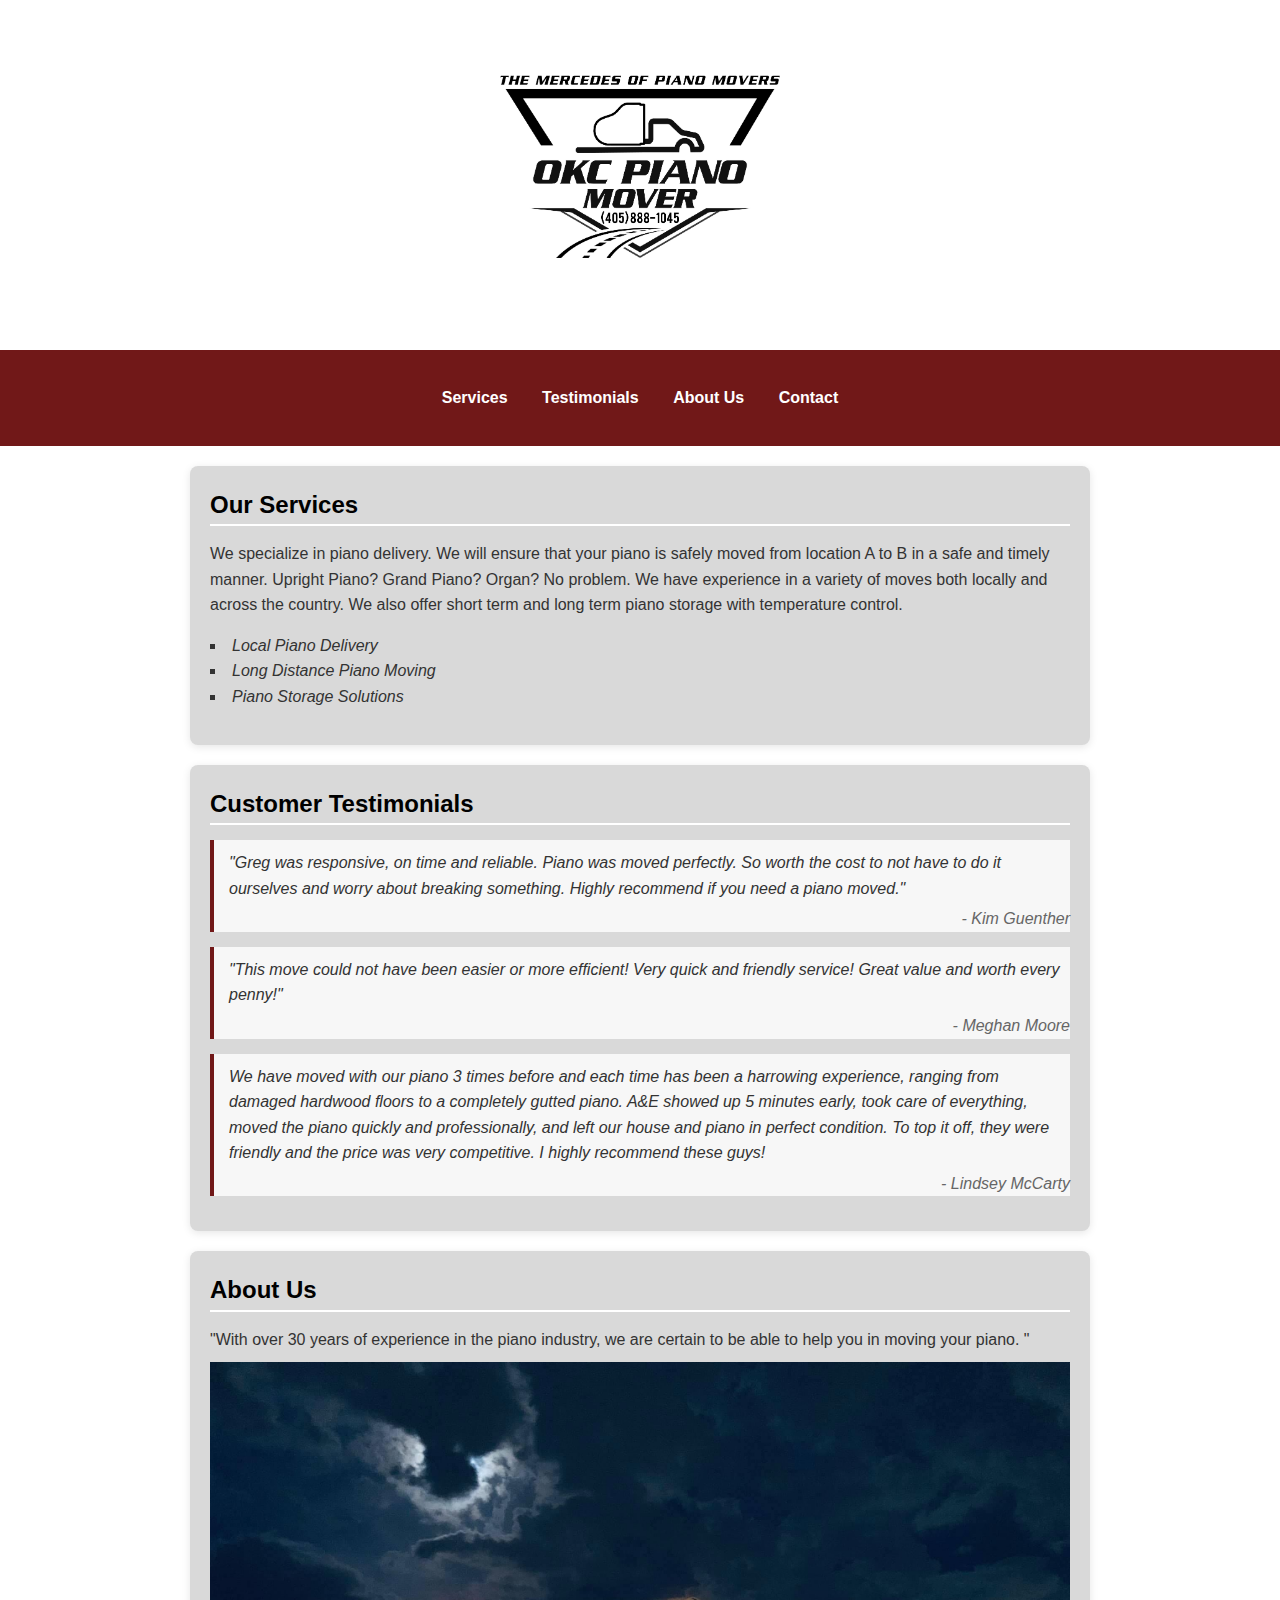
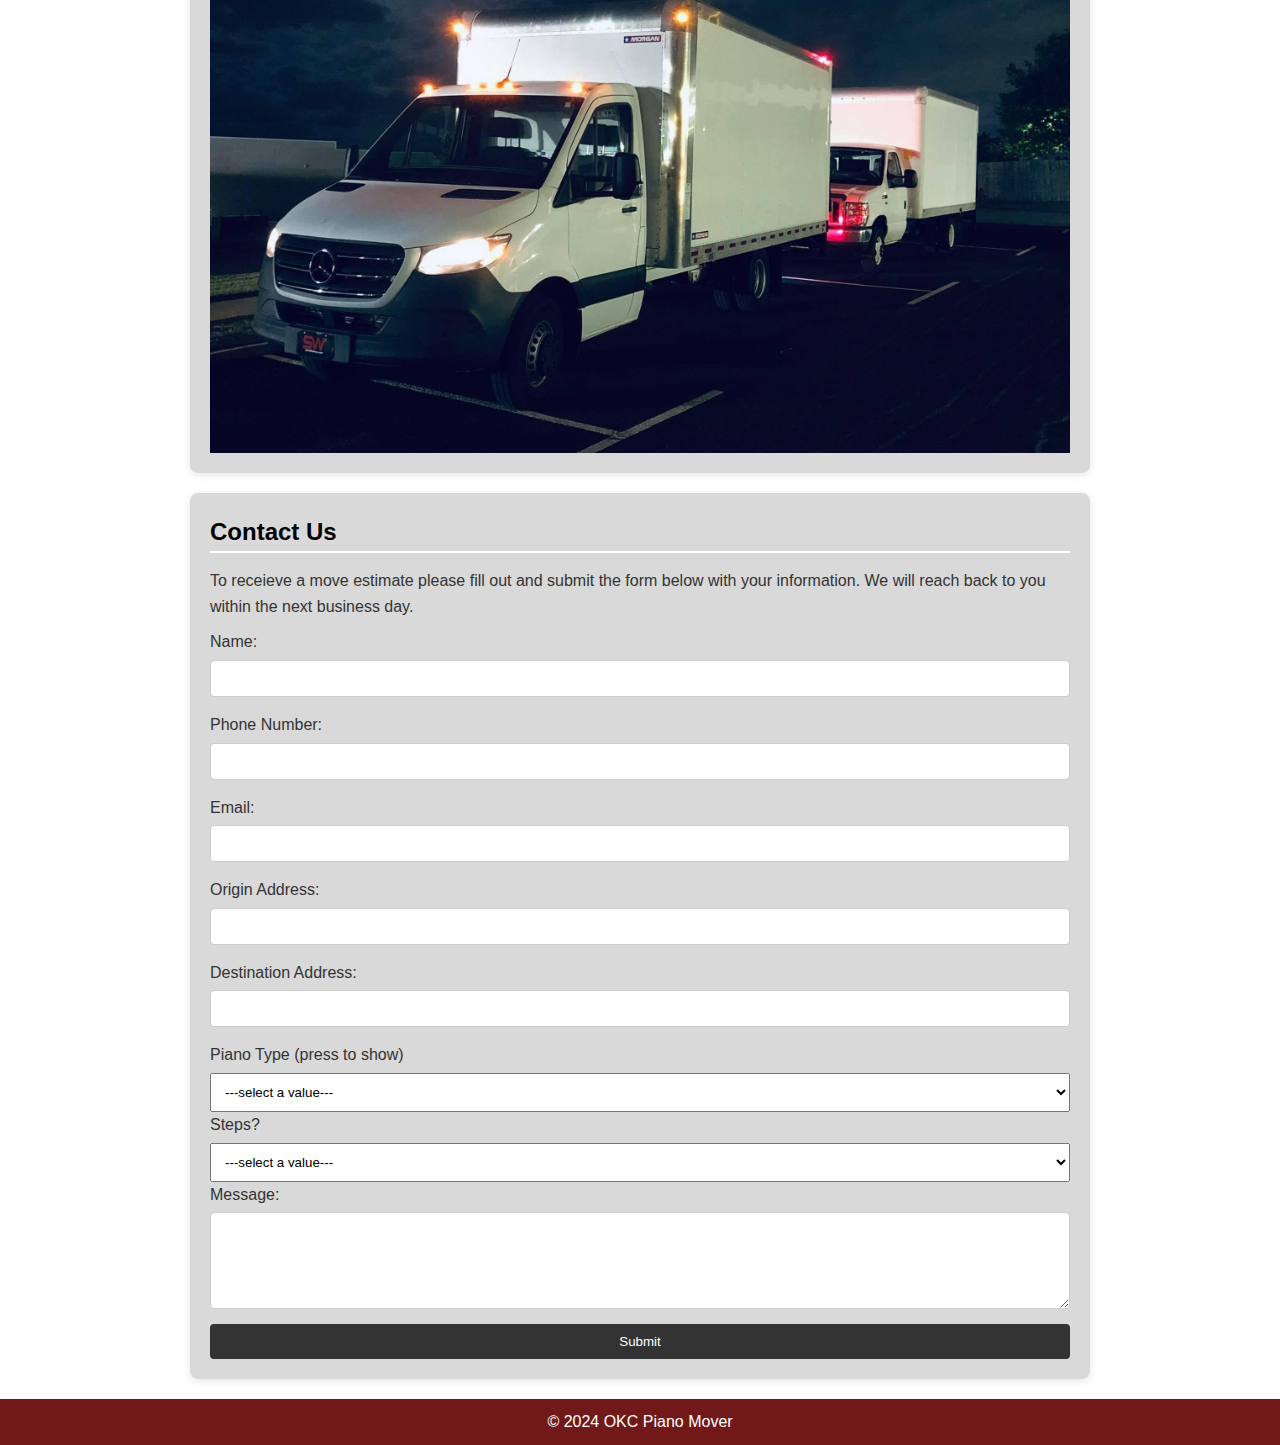
==== commit ad357ee8: "added more form stuff and styles" ====
--- a/index.html
+++ b/index.html
@@ -27,11 +27,11 @@
             manner. Upright Piano? Grand Piano? Organ? No problem. We have experience in a variety of moves both locally and across the country. 
             We also offer short term and long term piano storage with temperature control.
 		</p>
-        <ul>
+        <ul><em>
             <li>Local Piano Delivery</li>
             <li>Long Distance Piano Moving</li>
             <li>Piano Storage Solutions</li>
-        </ul>
+        </em></ul>
     </section>
 
     <section id="testimonials" class="section">
@@ -62,14 +62,14 @@
 
     <section id="About Us" class="section">
         <h2>About Us</h2>
-        <p>"With over 30 years of experience in the piano industry,"</p>
+        <p class ="text">"With over 30 years of experience in the piano industry, we are certain to be able to help you in moving your piano. "</p>
         <center><img align ="center" src="images/trux.jpg" class="responsive"  alt="Moving Truck" height="600" width="744">
         
     </section>
 
     <section id="contact" class="section">
         <h2>Contact Us</h2>
-        <p>To receieve an estimate please fill out and submit the form below with your information. We will reach back to you within the next business day.</p>
+        <p class ="text">To receieve a move estimate please fill out and submit the form below with your information.  We will reach back to you within the next business day.</p>
         <form action="#">
             <label for="name">Name:</label>
             <input type="text" id="name" name="name" required>
@@ -79,21 +79,39 @@
 
             <label for="email">Email:</label>
             <input type="email" id="email" name="email" required>
+
+            <label for="origin">Origin Address:</label>
+            <input type="text" id="origin" name="origin" required>
+
+            <label for="destination">Destination Address:</label>
+            <input type="text" id="destination" name="origin" required>
+
+            <label for="destination>
+
             
-                <label for="piano" id="imageMedium" 
+            <label for="piano" id="imageMedium" 
                 onclick="showImage('imageMedium','images/piano_types.png')"            
                 >Piano Type (press to show)</label>
+        
+                <select  class ="dropdown" name="piano" id="piano" required>
+                    <option disabled selected value class="dropdowntext">---select a value---</option>  
+                    <option value="Upright" class ="dropdowntext">Upright</option>
+                    <option value="Grand" class ="dropdowntext">Grand</option>
+                    <option value="Organ"class ="dropdowntext">Organ</option>
+                    <option value="Other" class ="dropdowntext">Other</option>
+                </select>
             
-            <!-- add javascript to popup image to show piano types-->
-            <select  class ="dropdown" name="piano" id="piano">  
-            <option value="Upright" class ="dropdowntext">Upright</option>
-            <option value="Grand" class ="dropdowntext">Grand</option>
-            <option value="Organ"class ="dropdowntext">Organ</option>
-            <option value="Other" class ="dropdowntext">Other</option>
-            </select>
+            <label for="stairs" id="stairs_dropown">Steps?</label>
+                <select class="dropdown" name="stairs" id="stairs" required>
+                        <option disabled selected value class="dropdowntext">---select a value---</option>
+                        <option value="no stairs" class="dropdowntext">No </option>
+                        <option value="1-2 stairs" class="dropdowntext">1-3 </option>
+                        <option value="2-3 stairs" class="dropdowntext">4-6 </option>
+                        <option value="7 stairs" class ="dropdowntext">7+ </option>
+                </select>
 
             <label for="message">Message:</label>
-            <textarea id="message" name="message" required></textarea>
+            <textarea id="message" name="message" rows ="5" required></textarea>
 
 
 
--- a/styles.css
+++ b/styles.css
@@ -70,8 +70,9 @@
 }
 
 blockquote {
-    border-left: 4px solid #333;
+    border-left: 4px solid #711818;
     padding-left: 15px;
+    padding-top: 10px;
     margin: 15px 0;
     background-color: #f7f7f7
 }
@@ -127,12 +128,17 @@
 .responsive{
     width: 100%;
     height: auto;
+    border: 3px solid #000000
+    border-radius: 4px;
   }
 
 .dropdown{
 
- padding: 10px !important;
- text-align:left;
- display: inline-block
+    padding: 10px !important;
+    text-align:left;
+    display: inline-block
 }
 
+.text{
+    padding-bottom:10px;
+}